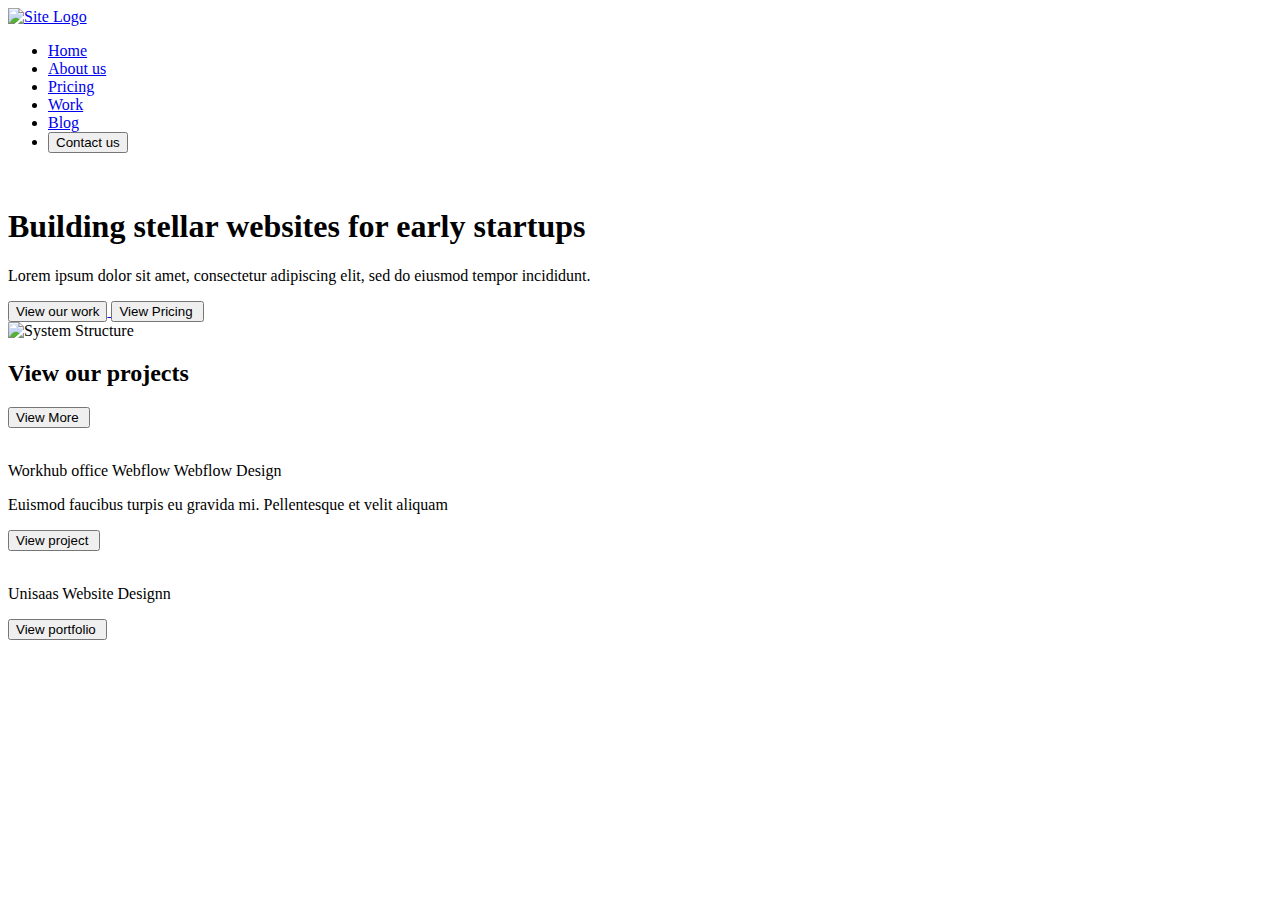
==== index.html @ b286de51 "Added - Blog Link to Home Page" ====
<!DOCTYPE html>
<html lang="en">

<head>
    <meta charset="UTF-8">
    <meta name="viewport" content="width=device-width, initial-scale=1.0">
    <title>4.10 homework | Finsweet</title>
    <link rel="stylesheet" href="./css/index.css">
</head>

<body>
    <header class="site_header">
        <nav class="container">
            <div class="header_nav">
                <div class="header_nav_logo_wrapper">
                    <a href="index.html"><img src="./assets/images/finsweet-logo.svg" alt="Site Logo"></a>
                </div>
                <ul class="header_nav_items">
                    <li class="header_nav_item"><a href="index.html"><span>Home</span></a></li>
                    <li class="header_nav_item"><a href="pages/about.html"><span>About us</span></a></li>
                    <li class="header_nav_item"><a href="pages/pricing.html"><span>Pricing</span></a></li>
                    <li class="header_nav_item"><a href="pages/work.html"><span>Work</span></a></li>
                    <li class="header_nav_item"><a href="pages/blog.html"><span>Blog</span></a></li>
                    <li class="header_nav_btn"><button>Contact us</button></li>
                </ul>
                <div class="header_nav_menu_wrapper">
                    <img src="./assets/images/nav-menu.svg" alt="">
                </div>
            </div>
        </nav>
    </header>
    <main class="site_main">
        <section class="section_hero">
            <div class="container">
                <div class="hero_wrapper">
                    <div class="hero_content">
                        <h1 class="hero_title">Building stellar websites for early startups</h1>
                        <p class="hero_desc">Lorem ipsum dolor sit amet, consectetur adipiscing elit, sed do eiusmod
                            tempor
                            incididunt.</p>
                        <div class="hero_btns">
                            <a href="pages/work.html">
                                <button class="hero_work_btn">
                                    <span>View our work</span>
                                </button>
                            </a>
                            <a href="pages/pricing.html">
                                <button class="hero_pricing_btn">
                                    <span>View Pricing</span>
                                    <img src="./assets/images/arrow-right.svg" alt="">
                                </button>
                            </a>
                        </div>
                    </div>
                    <div class="hero_image">
                        <img src="./assets/images/hero-image.png" alt="System Structure">
                    </div>
                </div>
            </div>
        </section>
        <section class="section_project">
            <div class="container">
                <div class="project_wrapper">
                    <div class="project_top">
                        <h2 class="project_title">View our projects</h2>
                        <button class="project_btn">
                            <span class="project_btn_text">View More</span>
                            <img src="./assets/images/arrow-right-black.svg" alt="">
                        </button>
                    </div>
                    <div class="project_cards">
                        <div class="project_card card_main">
                            <img src="./assets/images/project-1.png" alt="">
                            <div class="project_card_main_content">
                                <p class="project_card_main_content_title">Workhub office Webflow Webflow Design</p>
                                <p class="project_card_main_content_desc">Euismod faucibus turpis eu gravida mi.
                                    Pellentesque et velit aliquam </p>
                                <button class="project_card_main_content_btn">
                                    <span class="project_card_main_content_btn_text">View project</span>
                                    <img src="./assets/images/arrow-right-yellow.svg" alt="">
                                </button>
                            </div>
                        </div>
                        <div class="project_card">
                            <div class="project_card_image_wrapper">
                                <img src="./assets/images/project-2.png" alt="">
                                <div class="project_card_content">
                                    <p class="project_card_content_title">Unisaas Website Designn</p>
                                    <button class="project_card_content_btn">
                                        <span class="project_card_content_btn_text">View portfolio</span>
                                        <img src="./assets/images/arrow-right-yellow.svg" alt="">
                                    </button>
                                </div>
                            </div>
                        </div>
                        <div class="project_card">
                            <img src="./assets/images/project-3.png" alt="">
                        </div>
                    </div>
                </div>
            </div>
        </section>
    </main>

    <script src="./js/app.js"></script>
</body>

</html>
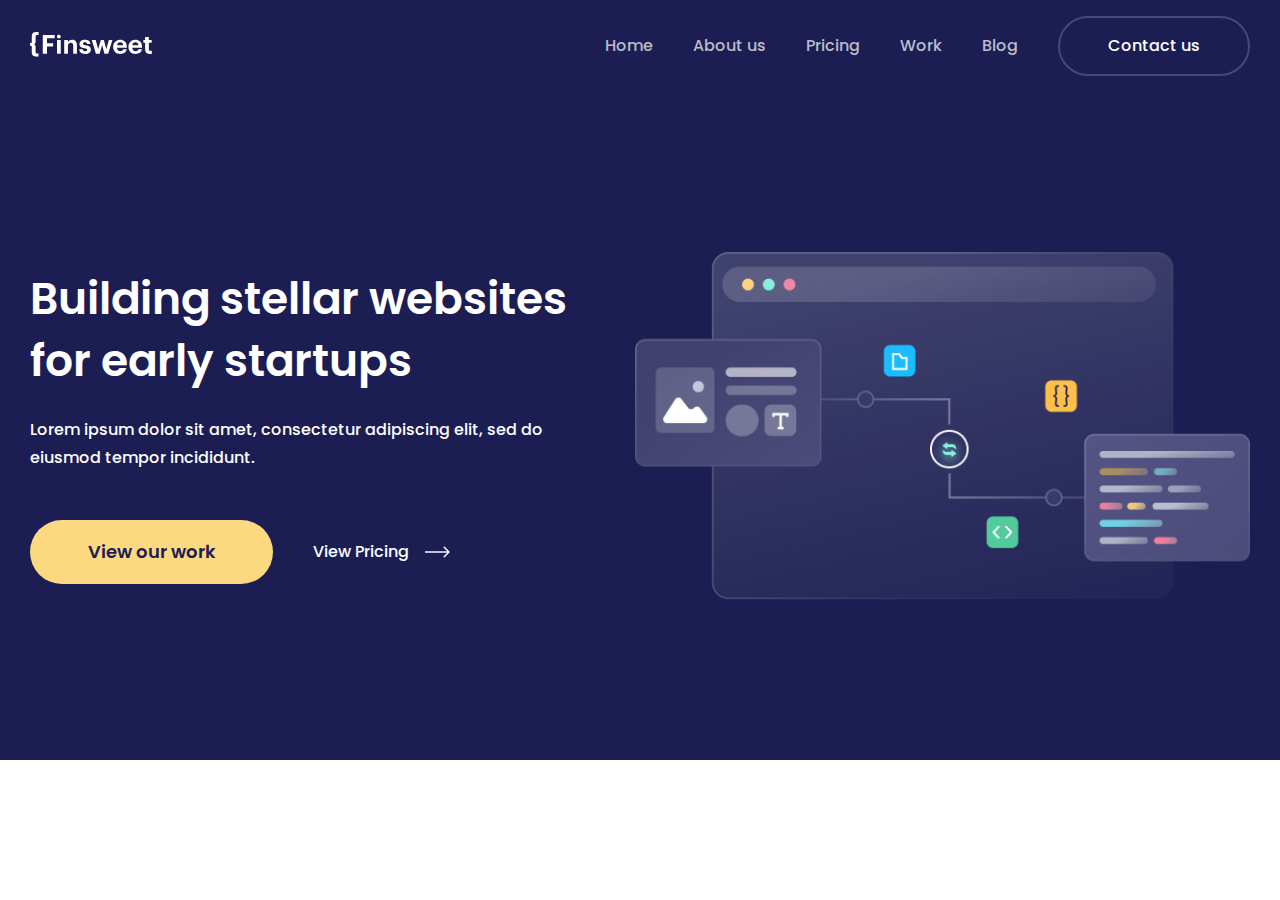
==== commit 9bbd7706: "added link pracing pages" ====
--- a/index.html
+++ b/index.html
@@ -20,7 +20,7 @@
                     <li class="header_nav_item"><a href="pages/about.html"><span>About us</span></a></li>
                     <li class="header_nav_item"><a href="pages/pricing.html"><span>Pricing</span></a></li>
                     <li class="header_nav_item"><a href="pages/work.html"><span>Work</span></a></li>
-                    <li class="header_nav_item"><a href="pages/blog.html"><span>Blog</span></a></li>
+                    <li class="header_nav_item"><a href="#"><span>Blog</span></a></li>
                     <li class="header_nav_btn"><button>Contact us</button></li>
                 </ul>
                 <div class="header_nav_menu_wrapper">
@@ -58,48 +58,6 @@
                 </div>
             </div>
         </section>
-        <section class="section_project">
-            <div class="container">
-                <div class="project_wrapper">
-                    <div class="project_top">
-                        <h2 class="project_title">View our projects</h2>
-                        <button class="project_btn">
-                            <span class="project_btn_text">View More</span>
-                            <img src="./assets/images/arrow-right-black.svg" alt="">
-                        </button>
-                    </div>
-                    <div class="project_cards">
-                        <div class="project_card card_main">
-                            <img src="./assets/images/project-1.png" alt="">
-                            <div class="project_card_main_content">
-                                <p class="project_card_main_content_title">Workhub office Webflow Webflow Design</p>
-                                <p class="project_card_main_content_desc">Euismod faucibus turpis eu gravida mi.
-                                    Pellentesque et velit aliquam </p>
-                                <button class="project_card_main_content_btn">
-                                    <span class="project_card_main_content_btn_text">View project</span>
-                                    <img src="./assets/images/arrow-right-yellow.svg" alt="">
-                                </button>
-                            </div>
-                        </div>
-                        <div class="project_card">
-                            <div class="project_card_image_wrapper">
-                                <img src="./assets/images/project-2.png" alt="">
-                                <div class="project_card_content">
-                                    <p class="project_card_content_title">Unisaas Website Designn</p>
-                                    <button class="project_card_content_btn">
-                                        <span class="project_card_content_btn_text">View portfolio</span>
-                                        <img src="./assets/images/arrow-right-yellow.svg" alt="">
-                                    </button>
-                                </div>
-                            </div>
-                        </div>
-                        <div class="project_card">
-                            <img src="./assets/images/project-3.png" alt="">
-                        </div>
-                    </div>
-                </div>
-            </div>
-        </section>
     </main>
 
     <script src="./js/app.js"></script>
--- a/css/index.css
+++ b/css/index.css
@@ -0,0 +1,447 @@
+* {
+    padding: 0;
+    margin: 0;
+    box-sizing: border-box;
+    font-family: system-ui, -apple-system, BlinkMacSystemFont, 'Segoe UI', Roboto, Oxygen, Ubuntu, Cantarell, 'Open Sans', 'Helvetica Neue', sans-serif;
+}
+
+@font-face {
+    font-family: P4;
+    src: url(../assets/fonts/Poppins-Regular.ttf);
+}
+
+@font-face {
+    font-family: P5;
+    src: url(../assets/fonts/Poppins-Medium.ttf);
+}
+
+@font-face {
+    font-family: P6;
+    src: url(../assets/fonts/Poppins-SemiBold.ttf);
+}
+
+
+a {
+    text-decoration: none;
+    cursor: pointer;
+    color: inherit;
+}
+
+button {
+    border: none;
+    cursor: pointer;
+}
+
+img {
+    max-width: 100%;
+    max-height: 100%;
+}
+
+input {
+    border: none;
+    outline: none;
+}
+
+ul {
+    list-style: none;
+}
+
+:root {
+    --primary-color: #282938;
+    --secondary-color: #1C1E53;
+    --third-color: #FCD980;
+    --poppins-regular: P4;
+    --poppins-medium: P5;
+    --poppins-semibold: P6;
+}
+
+
+.container {
+    max-width: 1340px;
+    width: 100%;
+    padding: 0 16px;
+    margin-left: auto;
+    margin-right: auto;
+}
+
+@media (min-width: 640px) {
+    .container {
+        padding: 0 24px;
+    }
+}
+
+@media (min-width: 1024px) {
+    .container {
+        padding: 0 30px;
+    }
+}
+
+
+
+
+
+/* HEADER */
+.site_header {
+    position: fixed;
+    width: 100%;
+    top: 0;
+    left: 0;
+    background: var(--secondary-color);
+    z-index: 100;
+}
+
+.header_scroll {
+    box-shadow: rgba(17, 12, 46, 0.3) 0px 48px 100px 0px;
+}
+
+.header_nav {
+    height: 65px;
+    display: flex;
+    align-items: center;
+    justify-content: space-between;
+}
+
+.header_nav_logo_wrapper {
+    display: flex;
+    align-items: center;
+    justify-content: center;
+}
+
+.header_nav_items {
+    display: none;
+}
+
+.header_nav_item {
+    span {
+        font-family: P5;
+        font-size: 14px;
+        line-height: 22px;
+        color: #BBBBCB;
+        transition: .15s ease-in;
+
+        &:hover {
+            color: #fff;
+        }
+    }
+}
+
+.header_nav_btn {
+    button {
+        display: flex;
+        align-items: center;
+        justify-content: center;
+        height: 40px;
+        padding: 0 28px;
+        border: 2px solid #F4F6FC33;
+        border-radius: 41px;
+        background: transparent;
+        font-family: P5;
+        font-size: 14px;
+        line-height: 22px;
+        color: #fff;
+        transition: .1s ease-out;
+
+        &:hover {
+            background-color: #f4f6fc16;
+            border: 2px solid transparent;
+        }
+    }
+}
+
+.header_nav_menu_wrapper {
+    display: flex;
+    align-items: center;
+    justify-content: center;
+}
+
+
+@media (min-width: 640px) {
+    .header_nav {
+        height: 80px;
+    }
+}
+
+
+@media (min-width: 768px) {
+    .header_nav_items {
+        display: flex;
+        align-items: center;
+        gap: 30px;
+    }
+
+    .header_nav_menu_wrapper {
+        display: none;
+    }
+}
+
+@media (min-width: 1024px) {
+    .header_nav {
+        height: 92px;
+    }
+
+    .header_nav_items {
+        gap: 40px;
+    }
+
+    .header_nav_item {
+        span {
+            font-size: 16px;
+            line-height: 28px;
+        }
+    }
+
+    .header_nav_btn {
+        button {
+            height: 60px;
+            padding: 0 48px;
+            font-size: 16px;
+            line-height: 28px;
+            color: #fff;
+        }
+    }
+}
+
+
+
+
+
+/* HERO */
+.site_main {}
+
+.section_hero {
+    background-color: var(--secondary-color);
+}
+
+.hero_wrapper {
+    min-height: 100dvh;
+    padding-top: 130px;
+    padding-bottom: 65px;
+    display: flex;
+    flex-direction: column;
+    align-items: center;
+    justify-content: center;
+    gap: 50px;
+}
+
+.hero_content {
+    display: flex;
+    flex-direction: column;
+    justify-content: center;
+}
+
+.hero_title {
+    font-family: P6;
+    font-size: 30px;
+    line-height: 44px;
+    color: #fff;
+    text-align: center;
+    margin-bottom: 12px;
+}
+
+.hero_desc {
+    font-family: P5;
+    font-size: 14px;
+    line-height: 22px;
+    color: #fff;
+    text-align: center;
+    margin-bottom: 24px;
+}
+
+.hero_btns {
+    display: flex;
+    align-items: center;
+    flex-direction: column;
+    gap: 30px;
+}
+
+.hero_work_btn {
+    height: 44px;
+    padding: 0 34px;
+    display: flex;
+    align-items: center;
+    justify-content: center;
+    background-color: var(--third-color);
+    border-radius: 41px;
+    border: 2px solid transparent;
+    transition: .15s ease-out;
+
+    &:hover {
+        border: 2px solid var(--third-color);
+        background-color: transparent;
+
+        span {
+            color: #fff;
+        }
+    }
+
+    span {
+        font-family: P6;
+        font-size: 16px;
+        line-height: 28px;
+        color: var(--secondary-color);
+    }
+}
+
+.hero_pricing_btn {
+    display: flex;
+    align-items: center;
+    gap: 10px;
+    background-color: transparent;
+    transition: .15s ease-out;
+
+    &:hover {
+        span {
+            color: var(--third-color);
+        }
+    }
+
+    span {
+        font-family: P5;
+        font-size: 14px;
+        line-height: 22px;
+        color: #fff;
+    }
+}
+
+.hero_image {
+    display: flex;
+    align-items: center;
+    justify-content: center;
+}
+
+
+@media (min-width: 540px) {
+    .hero_wrapper {
+        padding-top: 140px;
+        padding-bottom: 75px;
+    }
+
+    .hero_title {
+        width: 70%;
+        margin-left: auto;
+        margin-right: auto;
+    }
+
+    .hero_desc {
+        width: 70%;
+        margin-left: auto;
+        margin-right: auto;
+    }
+
+}
+
+@media (min-width: 640px) {
+    .hero_title {
+        font-size: 38px;
+        line-height: 54px;
+    }
+
+    .hero_image {
+        img {
+            max-width: 580px;
+        }
+    }
+}
+
+@media (min-width: 868px) {
+    .hero_wrapper {
+        min-height: 600px;
+        display: flex;
+        flex-direction: row;
+        justify-content: space-between;
+        padding-top: 80px;
+        padding-bottom: 0px;
+    }
+
+    .hero_content {
+        width: 50%;
+    }
+
+    .hero_title {
+        width: 100%;
+        font-size: 44px;
+        line-height: 62px;
+        text-align: start;
+        margin-left: 0;
+        margin-right: 0;
+        margin-bottom: 18px;
+    }
+
+    .hero_desc {
+        font-size: 16px;
+        line-height: 28px;
+        width: 95%;
+        text-align: start;
+        margin-left: 0;
+        margin-right: 0;
+        margin-bottom: 36px;
+    }
+
+    .hero_btns {
+        flex-direction: row;
+        justify-content: start;
+    }
+
+    .hero_work_btn {
+        height: 54px;
+        padding: 0 42px;
+
+        span {
+            font-size: 18px;
+            line-height: 32x;
+        }
+    }
+
+    .hero_pricing_btn {
+        gap: 16px;
+
+        span {
+            font-size: 16px;
+            line-height: 28px;
+        }
+    }
+
+    .hero_image {
+        width: 50%;
+        justify-content: end;
+
+        img {
+            width: 100%;
+            max-width: fit-content;
+        }
+    }
+}
+
+
+@media (min-width: 1024px) {
+    .hero_wrapper {
+        min-height: 760px;
+        padding-top: 92px;
+        gap: 60px;
+    }
+
+    .hero_content {
+        width: 47%;
+    }
+
+    .hero_title {
+        margin-bottom: 24px;
+    }
+
+    .hero_desc {
+        margin-bottom: 48px;
+    }
+
+    .hero_btns {
+        gap: 40px;
+    }
+
+    .hero_work_btn {
+        height: 64px;
+        padding: 0 56px;
+    }
+
+    .hero_image {
+        width: 53%;
+    }
+}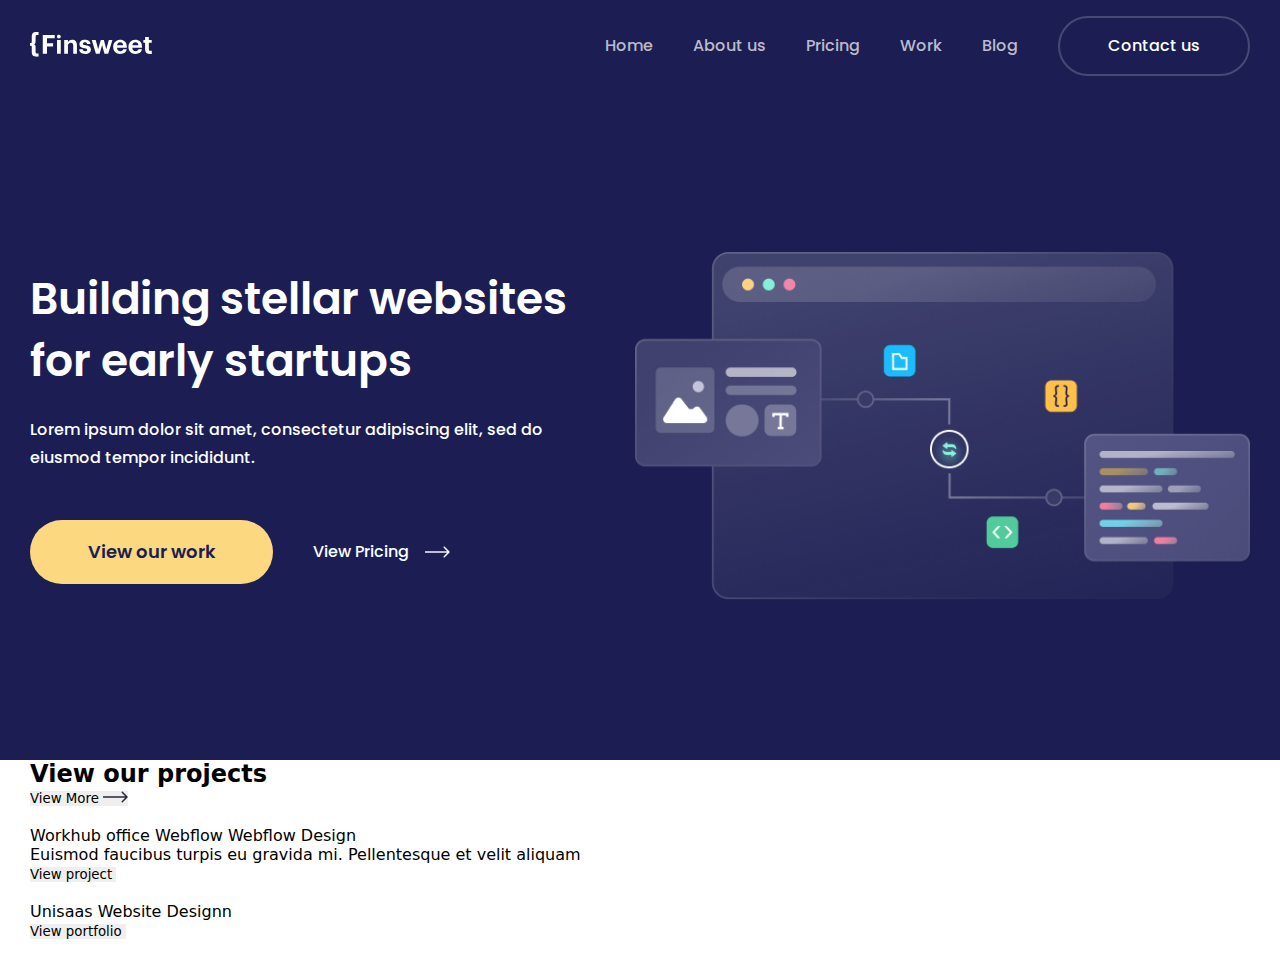
==== commit e73fa70e: "Merge pull request #12 from abdulazizfateh/Abdulaziz" ====
--- a/index.html
+++ b/index.html
@@ -20,7 +20,7 @@
                     <li class="header_nav_item"><a href="pages/about.html"><span>About us</span></a></li>
                     <li class="header_nav_item"><a href="pages/pricing.html"><span>Pricing</span></a></li>
                     <li class="header_nav_item"><a href="pages/work.html"><span>Work</span></a></li>
-                    <li class="header_nav_item"><a href="#"><span>Blog</span></a></li>
+                    <li class="header_nav_item"><a href="pages/blog.html"><span>Blog</span></a></li>
                     <li class="header_nav_btn"><button>Contact us</button></li>
                 </ul>
                 <div class="header_nav_menu_wrapper">
@@ -58,6 +58,48 @@
                 </div>
             </div>
         </section>
+        <section class="section_project">
+            <div class="container">
+                <div class="project_wrapper">
+                    <div class="project_top">
+                        <h2 class="project_title">View our projects</h2>
+                        <button class="project_btn">
+                            <span class="project_btn_text">View More</span>
+                            <img src="./assets/images/arrow-right-black.svg" alt="">
+                        </button>
+                    </div>
+                    <div class="project_cards">
+                        <div class="project_card card_main">
+                            <img src="./assets/images/project-1.png" alt="">
+                            <div class="project_card_main_content">
+                                <p class="project_card_main_content_title">Workhub office Webflow Webflow Design</p>
+                                <p class="project_card_main_content_desc">Euismod faucibus turpis eu gravida mi.
+                                    Pellentesque et velit aliquam </p>
+                                <button class="project_card_main_content_btn">
+                                    <span class="project_card_main_content_btn_text">View project</span>
+                                    <img src="./assets/images/arrow-right-yellow.svg" alt="">
+                                </button>
+                            </div>
+                        </div>
+                        <div class="project_card">
+                            <div class="project_card_image_wrapper">
+                                <img src="./assets/images/project-2.png" alt="">
+                                <div class="project_card_content">
+                                    <p class="project_card_content_title">Unisaas Website Designn</p>
+                                    <button class="project_card_content_btn">
+                                        <span class="project_card_content_btn_text">View portfolio</span>
+                                        <img src="./assets/images/arrow-right-yellow.svg" alt="">
+                                    </button>
+                                </div>
+                            </div>
+                        </div>
+                        <div class="project_card">
+                            <img src="./assets/images/project-3.png" alt="">
+                        </div>
+                    </div>
+                </div>
+            </div>
+        </section>
     </main>
 
     <script src="./js/app.js"></script>
